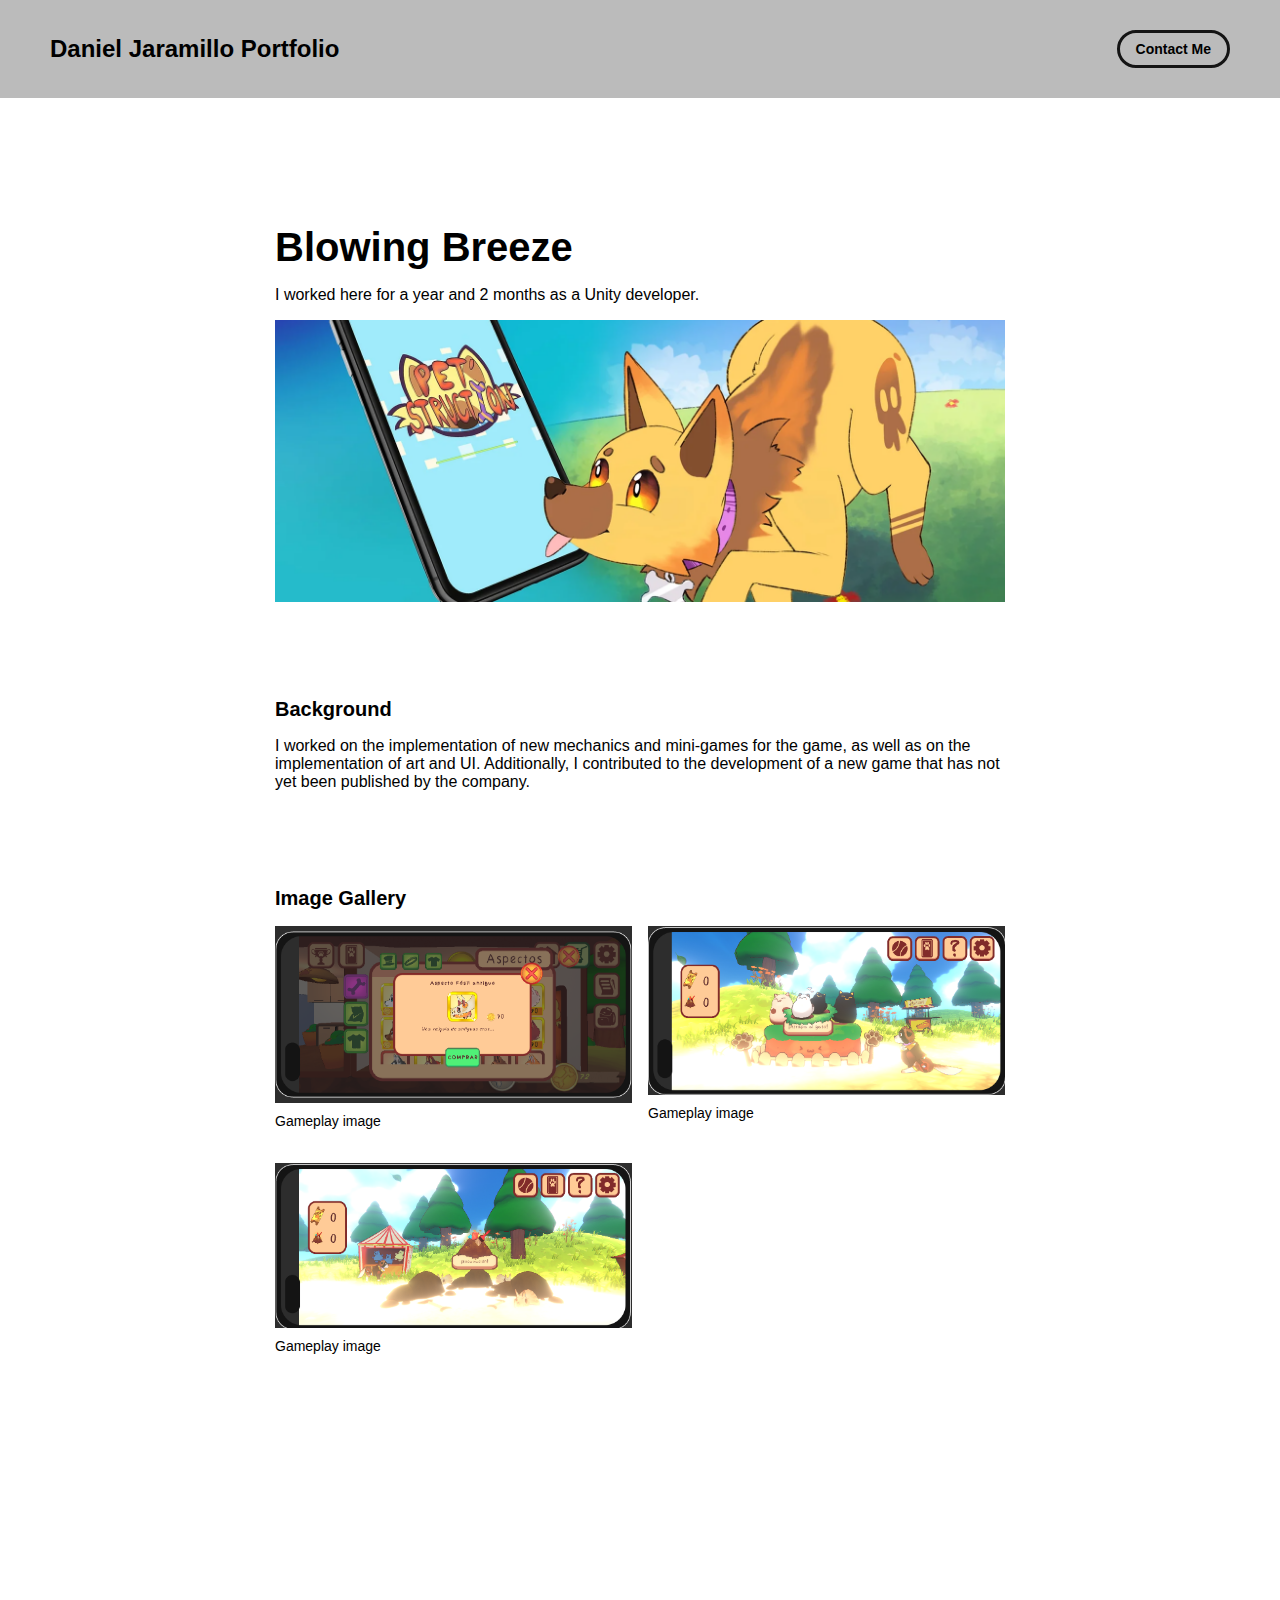
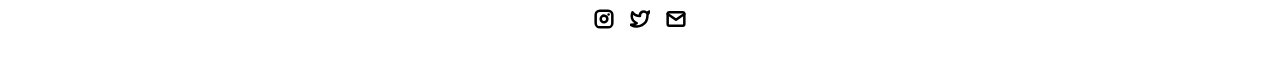
==== project-pages/blowingBreeze.html @ 5780e61a "blowing breeze" ====
<!-- 
  IMPORTANT! 
  
  Keep this file unchanged to use as a template for all future project pages. 

  For every new project you add to your portfolio, make a copy of this file in the
  'project-pages' folder with a name related to the project.
-->


<!DOCTYPE html>
<html lang="en">
	<head>
		<meta charset="utf-8">
    <!-- 
      TODO

      Upload your Unemployable (or whatever photo you like) to the assets/images folder
      and change the name of the image below to match the uploaded one

      Change the title in the <title> tag to whatever you would like the title of your portfolio to be

      This should be the same across all pages.
     -->
     <link rel="icon" href="./assets/images/rowlet_icon.png" />
     <title>Simulation</title>
    <meta name="description" content="A portfolio template for the Unemployables community.">
    <meta name="viewport" content="width=device-width, initial-scale=1" />

		<link rel="stylesheet" href="../css/layout.css">
    <link rel="stylesheet" href="../css/typography.css">
    <link rel="stylesheet" href="../css/utilities.css">

		<script defer src="../js/script.js"></script>
	</head>
	<body>
    <!-- NAVBAR -->
    <div class="navbar">
      <a class="nav-title-link" href="../index.html">
        <!-- 
          TODO - Change the "Portfolio Title" to whatever you want displayed in the top left

          (this should be the same across all pages)
         -->
        <span class="nav-title">Daniel Jaramillo Portfolio</span>
        <!-- 
          TODO - Change the email after 'mailto:' to your email address for contact 
        
          (this should be the same across all pages)
        -->
        <a class="button" href="daniandres198@gmail.com">
          <span class="button-text">Contact Me</span>
        </a>
      </a>
    </div>

    <!-- MAIN PAGE CONTENT -->
    <div id="main-content">

      <!-- PROJECT HEADER -->
      <div id="project-header">
          <!-- 
            TODO

            - Change the 'main-title' text to the name of your project
            - Change the 'body-text' text to a short and sweet description of your project (maybe the same as the one on the project card)
            - Change "desktop.jpeg" to the image filename you uploaded in the assets/images folder.
          -->
        <div class="main-title">Blowing Breeze</div>
        <div class="body-text">I worked here for a year and 2 months as a Unity developer.</div>
        <image class="project-header-image" src="../assets/images/BlowingBreeze/blowingbreeze_image1.png">
      </div>

      <!-- PROJECT DETAILS -->
      <!-- 
        TODO

        - Change the 'subheader-text' to whatever header you want for project details
        - Add paragraphs using the <div class="body-text"></div> elements in the "project-details-content"
      -->
      <div id="project-details">
        <div class="subheader-text">Background</div>
        <div class="project-details-content">
          <div class="body-text">I worked on the implementation of new mechanics and mini-games for the game,
             as well as on the implementation of art and UI. Additionally,
              I contributed to the development of a new game that has not yet been published by the company.</div>
        </div>
      </div>

      <!-- IMAGE GALLERY -->
      <div id="project-gallery">
        <!-- TODO - Change the 'subheader-text' to whatever you want the Gallery section header to say -->
        <div class="subheader-text">Image Gallery</div>
        <div class="project-gallery-content">
            <!-- 
              TODO

              This is where the images in the gallery live. Here's a simple gallery image for you to copy:

              Full Width Image:

                <div class="gallery-image-container">
                  <img src="../assets/images/IMAGE_NAME" class="gallery-image">
                  <span class="image-caption">IMAGE_CAPTION</span>
                </div>

              Half Width Image: 

                <div class="gallery-image-container half-width">
                  <img src="../assets/images/IMAGE_NAME" class="gallery-image">
                  <span class="image-caption">IMAGE_CAPTION</span>
                </div>

              - To add an image to the this area, copy one of the above, paste it below this comment, and change the following:
                  - IMAGE_NAME: the name of the image file in assets/images
                  - IMAGE_CAPTION: to the caption of the image
            -->
            <div class="gallery-image-container half-width">
              <img src="../assets/images/BlowingBreeze/image2.png" class="gallery-image">
              <span class="image-caption">Gameplay image</span>
            </div>
            <div class="gallery-image-container half-width">
              <img src="../assets/images/BlowingBreeze/image3.png" class="gallery-image">
              <span class="image-caption">Gameplay image</span>
            </div>
            <div class="gallery-image-container half-width">
              <img src="../assets/images/BlowingBreeze/image4.png" class="gallery-image">
              <span class="image-caption">Gameplay image</span>
            </div>
        </div>
      </div>
    </div>

    <!-- FOOTER -->
    <div id="footer">
      <!-- 
        TODO - Change href to your Instagram account (can also delete entire "a" element if no Instagram) 

        This should be the same across all pages.
      -->
      <a class="icon-link" target="_blank" href="https://www.instagram.com/uncle_dani.exe/">
        <image src="../assets/icons/instagram.svg" class="footer-icon"/>
      </a>
      <!-- 
        TODO - Change href to your Twitter account (can also delete entire "a" element if no Twitter) 
      
        This should be the same across all pages.
      -->
      <a class="icon-link" target="_blank" href="https://twitter.com/Dhako_Dhakin">
        <image src="../assets/icons/twitter.svg" class="footer-icon"/>
      </a>
      <!-- 
        TODO - Change the email after "mailto" to your contact email 
      
        This should be the same across all pages.
      -->
      <a class="icon-link" href="daniandres198@gmail.com">
        <image src="../assets/icons/mail.svg" class="footer-icon"/>
      </a>
    </div>

	</body>
</html>
---- css/layout.css ----
* {
  box-sizing: border-box;
}

html {
  text-size-adjust: none;
  -webkit-text-size-adjust: none;
  -moz-text-size-adjust: none;
  -ms-text-size-adjust: none;
}

body {
  margin: 0;
  -webkit-font-smoothing: antialiased;
  -moz-osx-font-smoothing: grayscale;
}




/* Main Page Layout */

#main-content {
  margin: 225px 425px;
  display: flex;
  flex-direction: column;
  gap: 96px;
}




/* Portfolio Header */

#portfolio-header {
  display: flex;
  gap: 20px;
  align-items: center;
}

#portfolio-header-image-container {
  display: flex;
  flex-direction: column;
  gap: 10px;
  flex-basis: 50%;
}

.portfolio-header-image {
  width: 100%;
  height: auto;
}

#portfolio-header-text-container {
  display: flex;
  flex-direction: column;
  gap: 34px;
  flex-basis: 50%;
}




/* About Section */

#about-section {
  display: flex;
  flex-direction: column;
  gap: 16px;
}

.about-section-content {
  display: flex;
  flex-direction: column;
  gap: 34px;
}




/* Project Section */

#my-work-section {
  display: flex;
  flex-direction: column;
  gap: 16px;
}

.projects-container {
  display: flex;
  gap: 34px 16px;
  flex-wrap: wrap;
}

    /* Project Cards */

    .project-card {
      max-width: calc((100% - 32px) / 3);
      display: flex;
      flex-direction: column;
      gap: 34px;
    }

    .project-card-text-container {
      flex-direction: column;
      display: flex;
      gap: 16px
    }

    .project-image {
      width: 100%;
      height: 200px;
      object-fit: cover;
      object-position: center;
    }




/* Project Pages */

#project-header {
  display: flex;
  flex-direction: column;
  gap: 16px;
}

.project-header-image {
  width: 100%;
  height: auto;
}

#project-details {
  display: flex;
  flex-direction: column;
  gap: 16px;
}

.project-details-content {
  display: flex;
  flex-direction: column;
  gap: 34px;
}

    /* Project Gallery */

    #project-gallery {
      display: flex;
      flex-direction: column;
      gap: 16px;
    }

    .project-gallery-content {
      display: flex;
      flex-wrap: wrap;
      gap: 34px 16px;
    }

    .gallery-image-container {
      width: 100%;
      display: flex;
      flex-direction: column;
      gap: 10px;
    }

    .gallery-image-container.half-width {
      width: calc((100% - 16px) / 2);
    }

    .gallery-image {
      width: 100%;
      height: auto;
    }


/* Extra Extra large devices (large laptops and desktops, 1200px and below) */
@media only screen and (max-width: 1600px) {
  #main-content {
    margin: 225px 275px;
  }
}

/* Extra large devices (large laptops and desktops, 1200px and below) */
@media only screen and (max-width: 1200px) {
  #main-content {
    margin: 225px 175px;
  }
}

/* Large devices (laptops/desktops, 1000px and below) */
@media only screen and (max-width: 1000px) {
  #main-content {
    margin: 225px 75px;
  }
}

/* Small devices (portrait tablets and large phones, 800px and below) */
@media only screen and (max-width: 800px) {
  #main-content {
    margin: 150px 50px;
  }

  #portfolio-header {
    flex-direction: column;
  }

  .project-card {
    max-width: calc((100% - 16px) / 2);
  }
}

/* Small devices (portrait tablets and large phones, 600px and below) */
@media only screen and (max-width: 600px) {
  #main-content {
    margin: 125px 20px;
  }

  .project-card {
    max-width: 100%;
  }
}
---- css/typography.css ----
body {
  font-family: "Helvetica Neue", Helvetica, Arial, sans-serif;
}

.nav-title {
  font-weight: 700;
  font-size: 24px;
}

.button-text {
  font-size: 14px;
  font-weight: 700;
}

.image-caption {
  font-size: 14px;
  font-weight: 500;
}

.main-title {
  font-size: 40px;
  font-weight: 700;
}

.subheader-text {
  font-size: 20px;
  font-weight: 700;
}

.body-text {
  font-size: 16px;
  font-weight: 500;
}

.project-card-text {
  overflow: hidden;
  text-overflow: ellipsis;
  display: -webkit-box;
  -webkit-line-clamp: 4;
  -webkit-box-orient: vertical;
}

.project-title {
  overflow: hidden;
  text-overflow: ellipsis;
  display: -webkit-box;
  -webkit-line-clamp: 1;
  -webkit-box-orient: vertical;
}
---- css/utilities.css ----
/* Icons */

.right-arrow-icon {
  width: 16px;
  height: 16px;
  margin-top: 1px;
}

.footer-icon {
  width: 20px;
  height: 20px;
}

a.icon-link {
  transition: transform 200ms ease-in-out;
}

a.icon-link:hover {
  cursor: pointer;
  stroke-width: 5;
  margin: 0;
  transform: rotate(15deg);
}


/* Navbar Styling */

.navbar {
  width: 100%;
  padding: 30px 50px;
  display: flex;
  justify-content: space-between;
  align-items: center;
  position: fixed;
  top: 0;
  left: 0;
  background-color: rgb(187, 187, 187);
}

.nav-title-link {
  color: black;
  text-decoration: none;
}

.nav-title-link:hover {
  text-decoration: underline;
}

/* Small devices (portrait tablets and large phones, 800px and below) */
@media only screen and (max-width: 800px) {
  .navbar {
    padding: 20px 20px;
    background-color: white
  }
}


/* Button Styling */

a.button {
  padding: 8px 16px;
  border: 3px solid #141414;
  border-radius: 50px;
  color: black;
  text-decoration: none;
  width: fit-content;
  display: flex;
  gap: 5px;
  align-items: center;
}

a.button:hover {
  text-decoration: underline;
  text-decoration-thickness: 2px;
  cursor: pointer;
}


/* Footer Styling */

#footer {
  width: 100%;
  display: flex;
  padding: 30px 50px;
  justify-content: center;
  align-items: center;
  gap: 16px;
}

/* Link Styling */
a.no-underline {
  text-decoration: none;
  color: black
}

a.no-underline:hover {
  text-decoration: underline;
  cursor: pointer;
}

/* Small devices (portrait tablets and large phones, 800px and below) */
@media only screen and (max-width: 800px) {
  #footer {
    padding: 20px 20px;
  }
}
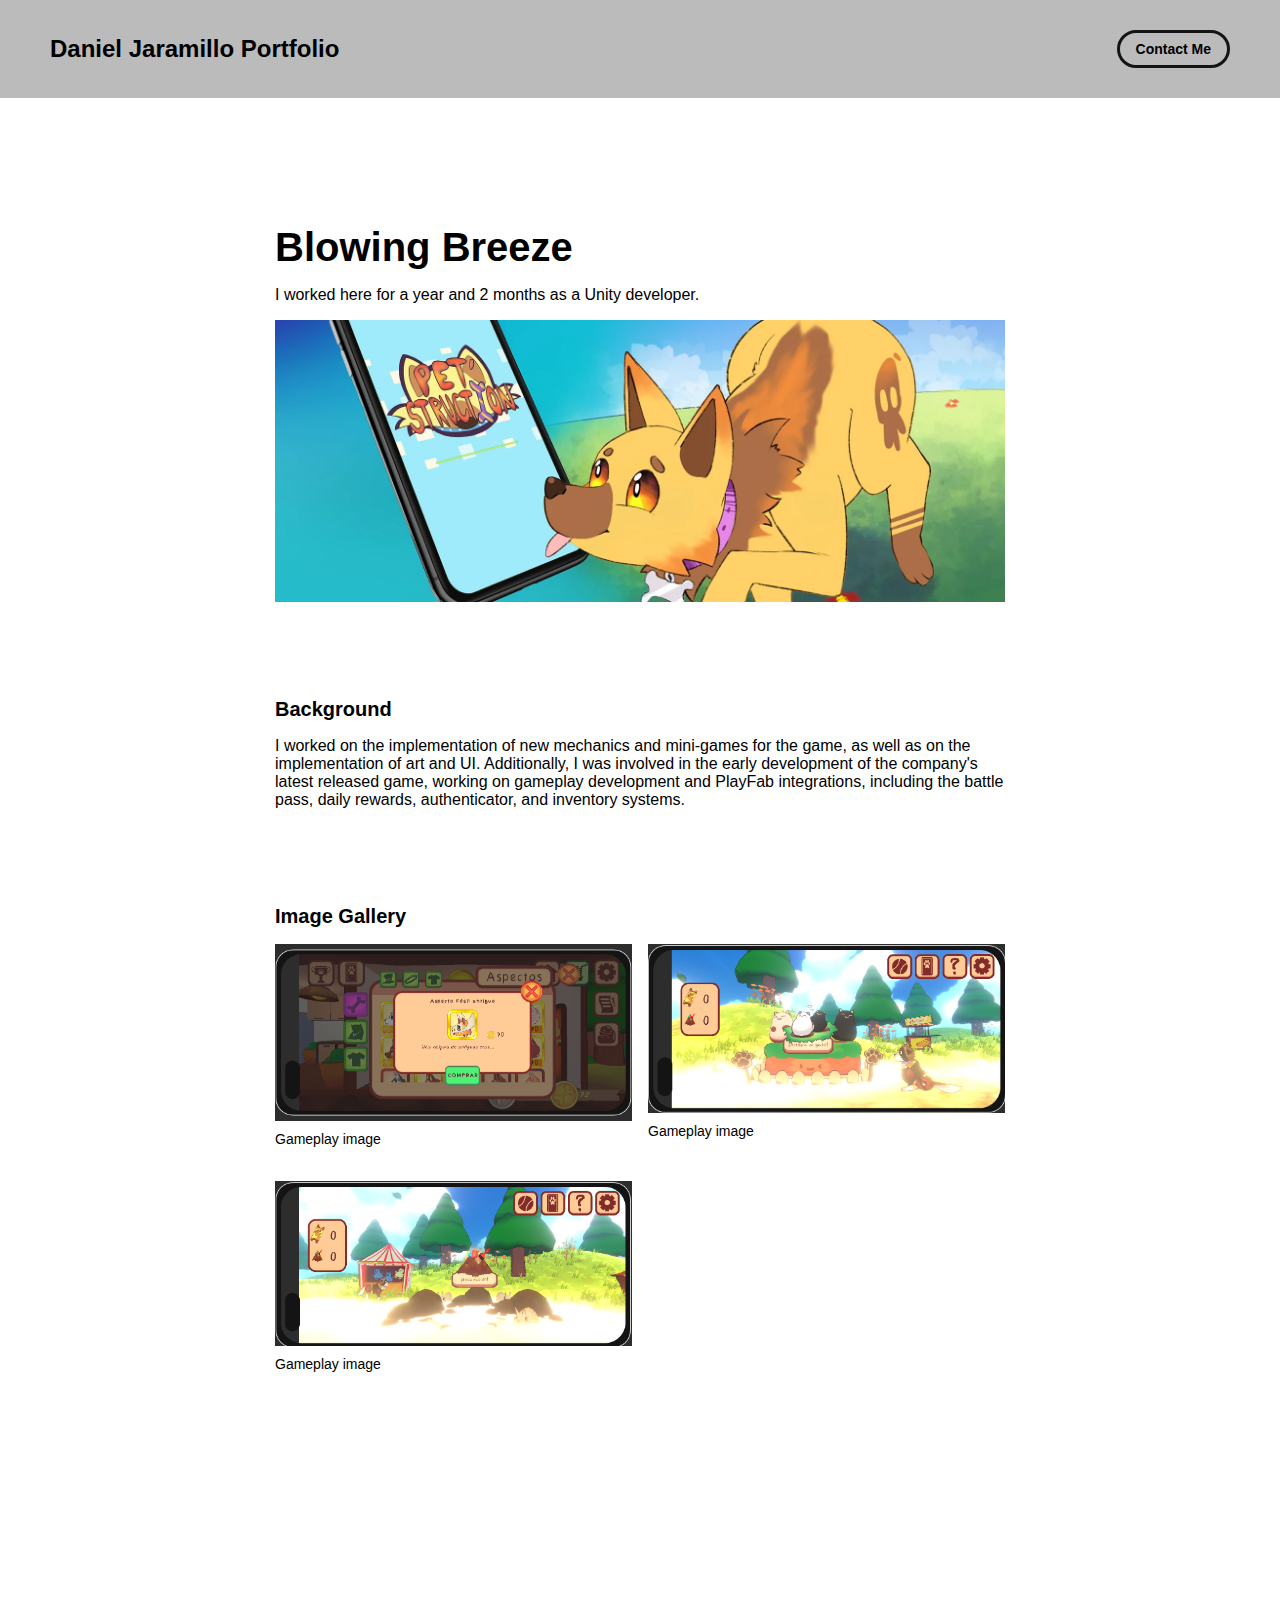
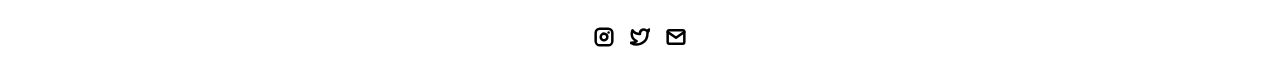
==== commit 4783f335: "ggj" ====
--- a/project-pages/blowingBreeze.html
+++ b/project-pages/blowingBreeze.html
@@ -85,7 +85,8 @@
         <div class="project-details-content">
           <div class="body-text">I worked on the implementation of new mechanics and mini-games for the game,
              as well as on the implementation of art and UI. Additionally,
-              I contributed to the development of a new game that has not yet been published by the company.</div>
+             I was involved in the early development of the company's latest released game, working on gameplay
+              development and PlayFab integrations, including the battle pass, daily rewards, authenticator, and inventory systems.</div>
         </div>
       </div>
 
